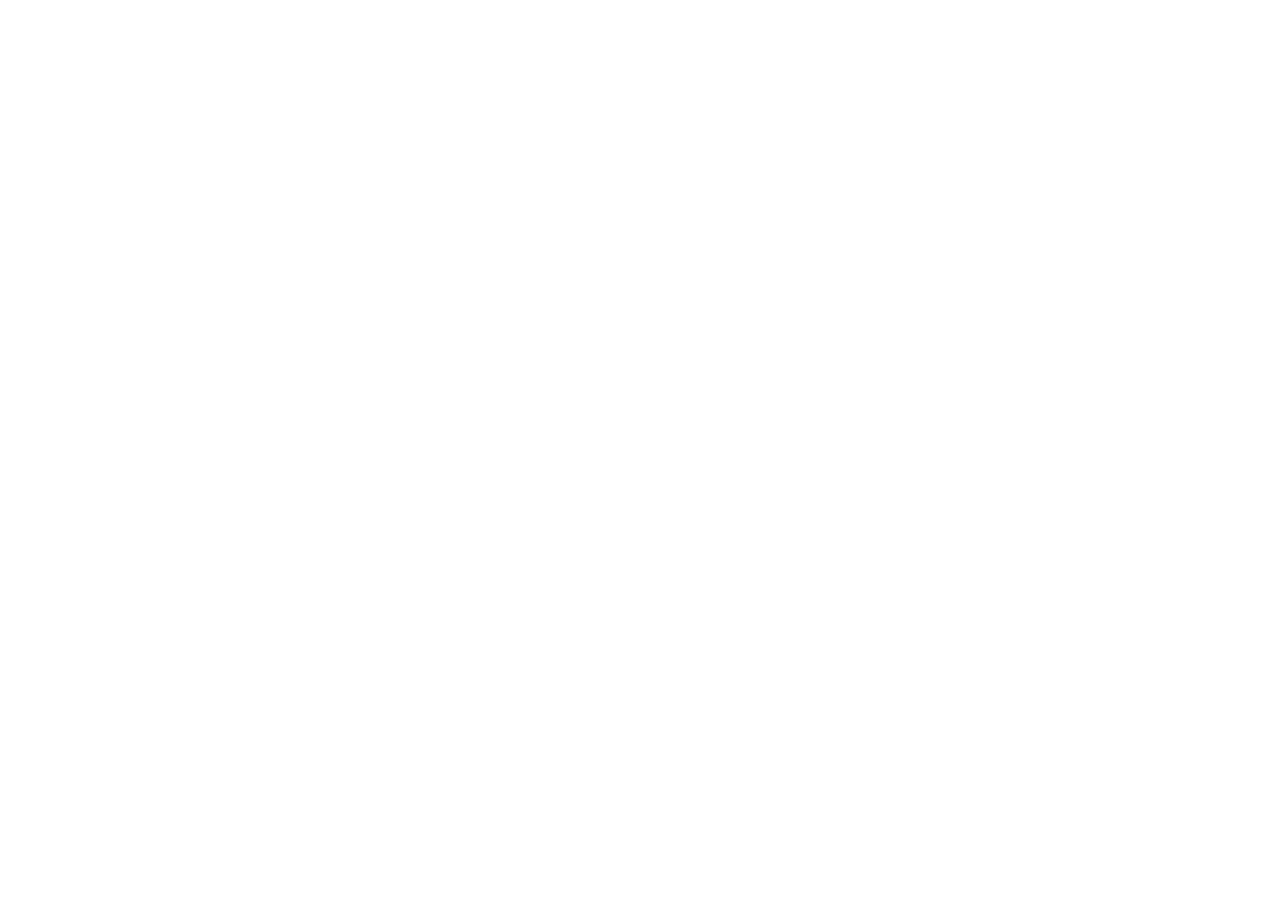
==== index2.html @ ff32eb43 "vazifa12" ====
<!DOCTYPE html>
<html lang="en">
<head>
    <meta charset="UTF-8">
    <meta http-equiv="X-UA-Compatible" content="IE=edge">
    <meta name="viewport" content="width=device-width, initial-scale=1.0">
    <title>NIN WEB</title>
    <link rel="stylesheet" href="css2/style.css">
</head>
<body>
    
</body>
</html>
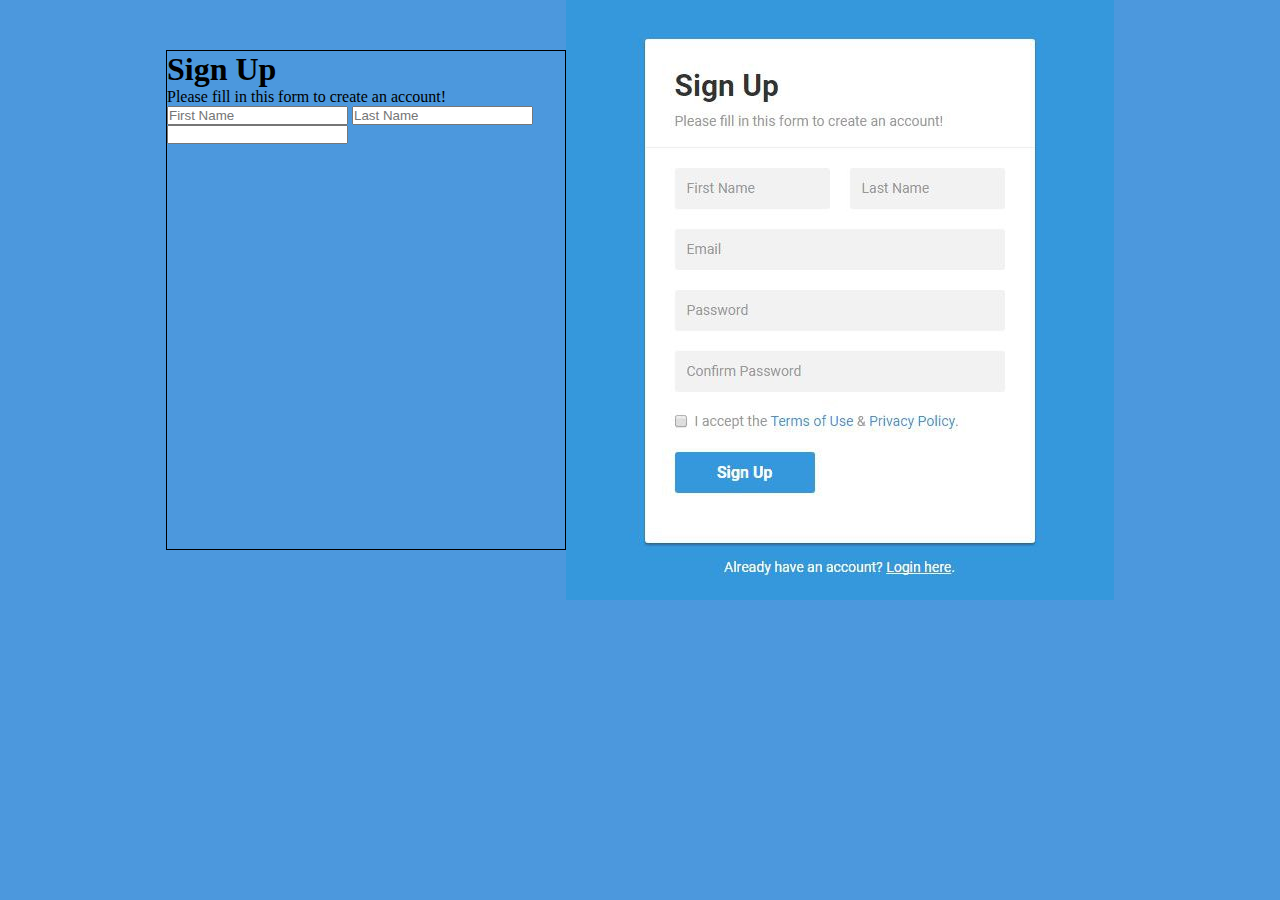
==== commit b72ef7ee: "iiiii" ====
--- a/index2.html
+++ b/index2.html
@@ -8,6 +8,21 @@
     <link rel="stylesheet" href="css2/style.css">
 </head>
 <body>
-    
+    <div class="card">
+        <div class="card1">
+            <h1>Sign Up</h1>
+            <p>Please fill in this form to create an account!</p>
+        </div>
+        <div class="card2">
+                <div class="input1">
+                    <input type="text" placeholder="First Name">
+                    <input type="text" placeholder="Last Name">
+                </div>
+                <div class="input2">
+                    <input type="text">
+                </div>
+        </div>
+    </div>
+    <img src="img/sign up.jpg" alt="">
 </body>
 </html>--- a/css2/style.css
+++ b/css2/style.css
@@ -0,0 +1,17 @@
+*{
+    padding: 0;
+    margin: 0;
+    box-sizing: border-box;
+}
+body{
+    height: 600px;
+    display: flex;
+    justify-content: center;
+    align-items: center;
+    background-color: #4C98DD;
+}
+.card{
+    width: 400px;
+    height: 500px;
+    border: 1px solid;
+}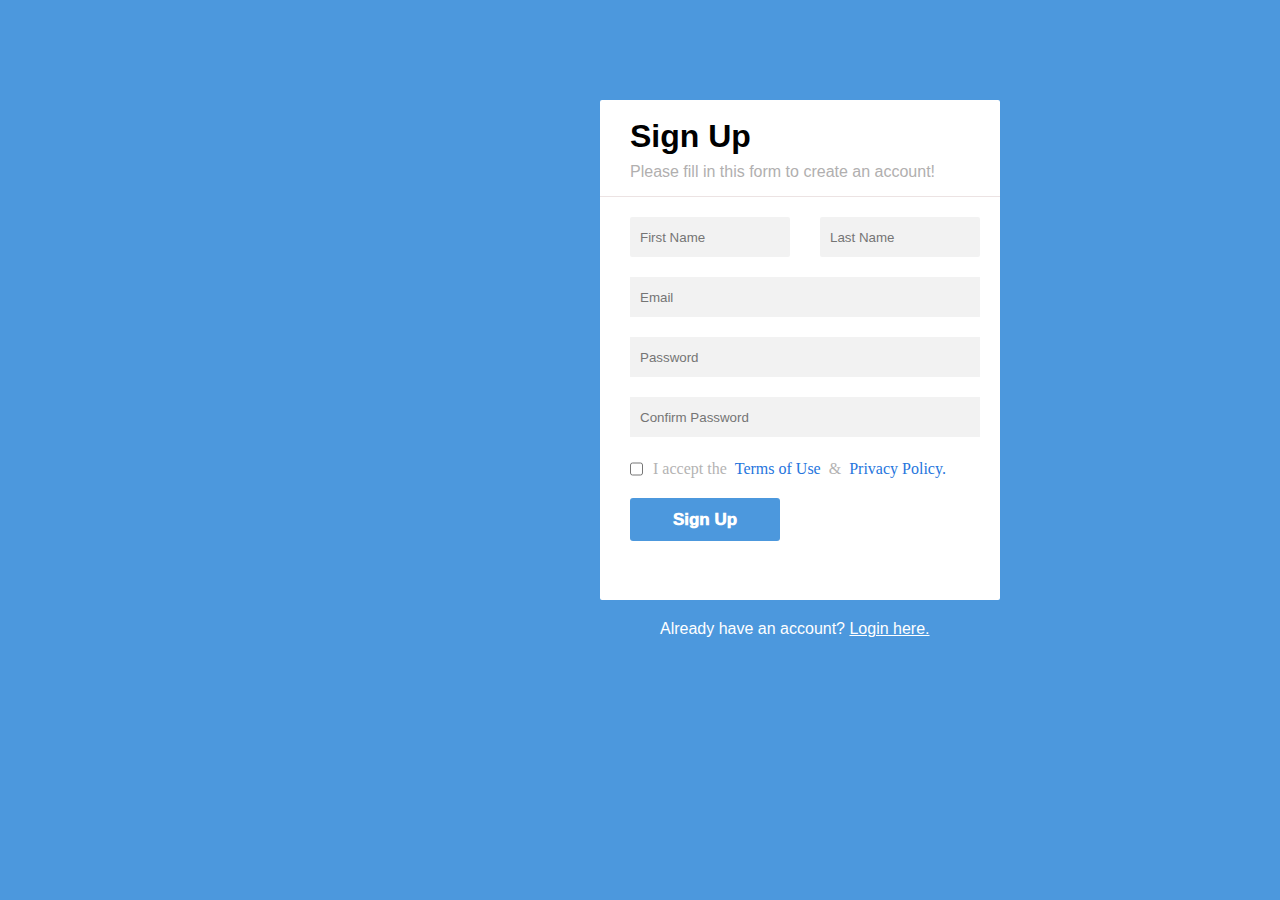
==== commit 028b26c4: "iiiii" ====
--- a/index2.html
+++ b/index2.html
@@ -13,16 +13,38 @@
             <h1>Sign Up</h1>
             <p>Please fill in this form to create an account!</p>
         </div>
-        <div class="card2">
-                <div class="input1">
-                    <input type="text" placeholder="First Name">
-                    <input type="text" placeholder="Last Name">
-                </div>
-                <div class="input2">
-                    <input type="text">
-                </div>
+       <div class="card2">
+           <div class="inp1">
+        <input type="text" placeholder="First Name">
+        <input type="text" placeholder="Last Name">
+           </div>
+           <div class="inp2">
+               <input type="text" placeholder="Email">
+           </div>
+           <div class="inp3">
+               <input type="text" placeholder="Password">
+           </div>
+           <div class="inp4">
+               <input type="text" placeholder="Confirm Password">
+           </div>
+           <div class="text">
+               <input type="checkbox">
+               <p style="color: rgb(180, 179, 179);" class="p1">I accept the</p>
+               <p style="color: rgb(37, 117, 221);" class="p2">Terms of Use</p>
+               <p style="color: rgb(180, 179, 179);" class="p3">&</p>
+               <p style="color:rgb(37, 117, 221); " class="p4">Privacy Policy.</p>
+           </div>
+           <div class="button1">
+               <button>Sign Up</button>
+           </div>
+       
+       </div> 
+    </div>
+        <div class="food">
+            <span style="color: white;">Already have an account?</span>
+            <a href="#" style="color: white;">Login here.</a>
         </div>
-    </div>
-    <img src="img/sign up.jpg" alt="">
+    
+    <!-- <img src="img/sign up.jpg" alt=""> -->
 </body>
 </html>--- a/css2/style.css
+++ b/css2/style.css
@@ -5,13 +5,112 @@
 }
 body{
     height: 600px;
-    display: flex;
-    justify-content: center;
-    align-items: center;
     background-color: #4C98DD;
+    padding-left: 600px;
+    padding-top:100px;
 }
 .card{
     width: 400px;
     height: 500px;
     border: 1px solid;
-}+    background-color: white;
+    border-radius: 2px;
+    border: none;
+    /* padding-left: 30px; */
+    padding-top: 18px;
+    /* border-bottom: 1px solid; */
+}
+.card1 h1{
+    padding-left: 30px;
+    font-family: 'Lucida Sans', 'Lucida Sans Regular', 'Lucida Grande', 'Lucida Sans Unicode', Geneva, Verdana, sans-serif;
+}
+.card1 p{
+    color:rgb(177, 175, 175);
+    padding-top: 8px;
+    border-bottom: 1px solid rgb(236, 227, 227);
+    padding-left: 30px;
+    padding-bottom:15px;
+    font-family: 'Lucida Sans', 'Lucida Sans Regular', 'Lucida Grande', 'Lucida Sans Unicode', Geneva, Verdana, sans-serif;
+}
+.inp1{
+    display: flex;
+    /* justify-content: space-evenly; */
+}
+.inp1 input{
+    width: 160px;
+    height: 40px;
+    margin-top:20px;
+    background-color: #F2F2F2;
+    border: none;
+    padding-left: 10px;
+    border-radius: 2px;
+    margin-left: 30px;
+}
+.inp2 input{
+    height: 40px;
+    width: 350px;
+    margin-left: 30px;
+    margin-top:20px;
+    background-color: #F2F2F2;
+    border: none;
+    padding-left: 10px;
+}
+.inp3 input{
+    height: 40px;
+    width: 350px;
+    margin-left: 30px;
+    margin-top:20px;
+    background-color: #F2F2F2;
+    border: none;
+    padding-left: 10px;
+}
+.inp4 input{
+    height: 40px;
+    width: 350px;
+    margin-left: 30px;
+    margin-top:20px;
+    background-color: #F2F2F2;
+    border: none;
+    padding-left: 10px;
+}
+.text{
+    display: flex;
+    margin-top:23px;
+}
+.text input{
+    margin-left: 30px;
+    font-family: 'Lucida Sans', 'Lucida Sans Regular', 'Lucida Grande', 'Lucida Sans Unicode', Geneva, Verdana, sans-serif;
+}
+.text .p1{
+    margin-left: 10px;
+}
+.text .p2{
+    margin-left: 8px;
+}
+
+.text .p3{
+    margin-left: 8px;
+}
+
+.text .p4{
+    margin-left: 8px;
+}
+.button1 button{
+    height: 43px;
+    width: 150px;
+    margin-left: 30px;
+    color: white;
+    background-color:#4C98DD;
+    border: none;
+    border-radius: 3px;
+    margin-top:20px;
+    font-size:17px;
+    font-family: 'Lucida Sans', 'Lucida Sans Regular', 'Lucida Grande', 'Lucida Sans Unicode', Geneva, Verdana, sans-serif;
+    font-weight: 1000;
+}
+.food{
+    padding-top: 20px;
+    padding-left:60px;
+    font-family: 'Lucida Sans', 'Lucida Sans Regular', 'Lucida Grande', 'Lucida Sans Unicode', Geneva, Verdana, sans-serif;
+}
+
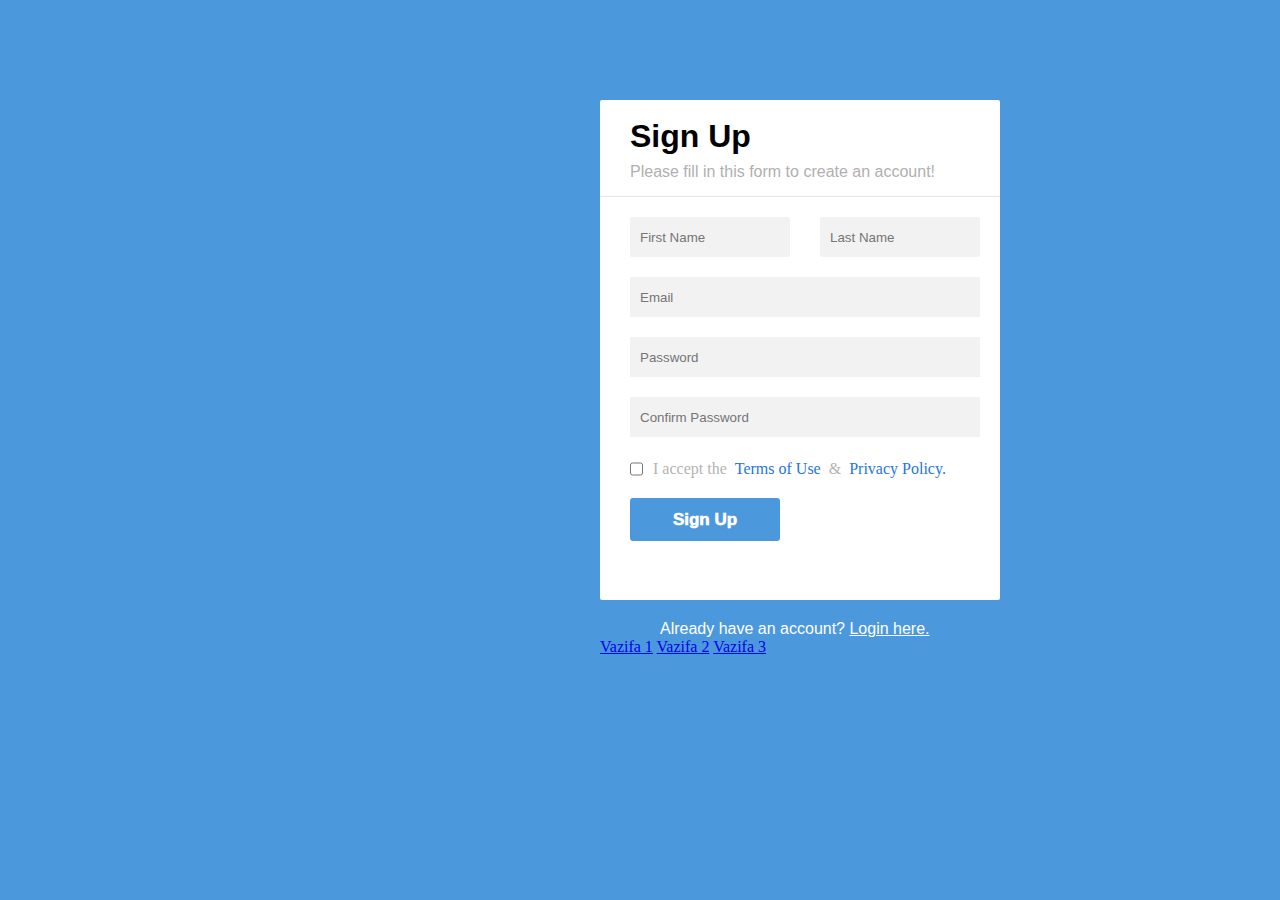
==== commit eb337ae3: "lesson12" ====
--- a/index2.html
+++ b/index2.html
@@ -22,7 +22,7 @@
                <input type="text" placeholder="Email">
            </div>
            <div class="inp3">
-               <input type="text" placeholder="Password">
+               <input type="password" placeholder="Password">
            </div>
            <div class="inp4">
                <input type="text" placeholder="Confirm Password">
@@ -44,7 +44,9 @@
             <span style="color: white;">Already have an account?</span>
             <a href="#" style="color: white;">Login here.</a>
         </div>
-    
+        <a href="index.html">Vazifa 1</a>
+        <a href="index2.html">Vazifa 2</a>
+        <a href="index3.html">Vazifa 3</a>
     <!-- <img src="img/sign up.jpg" alt=""> -->
 </body>
 </html>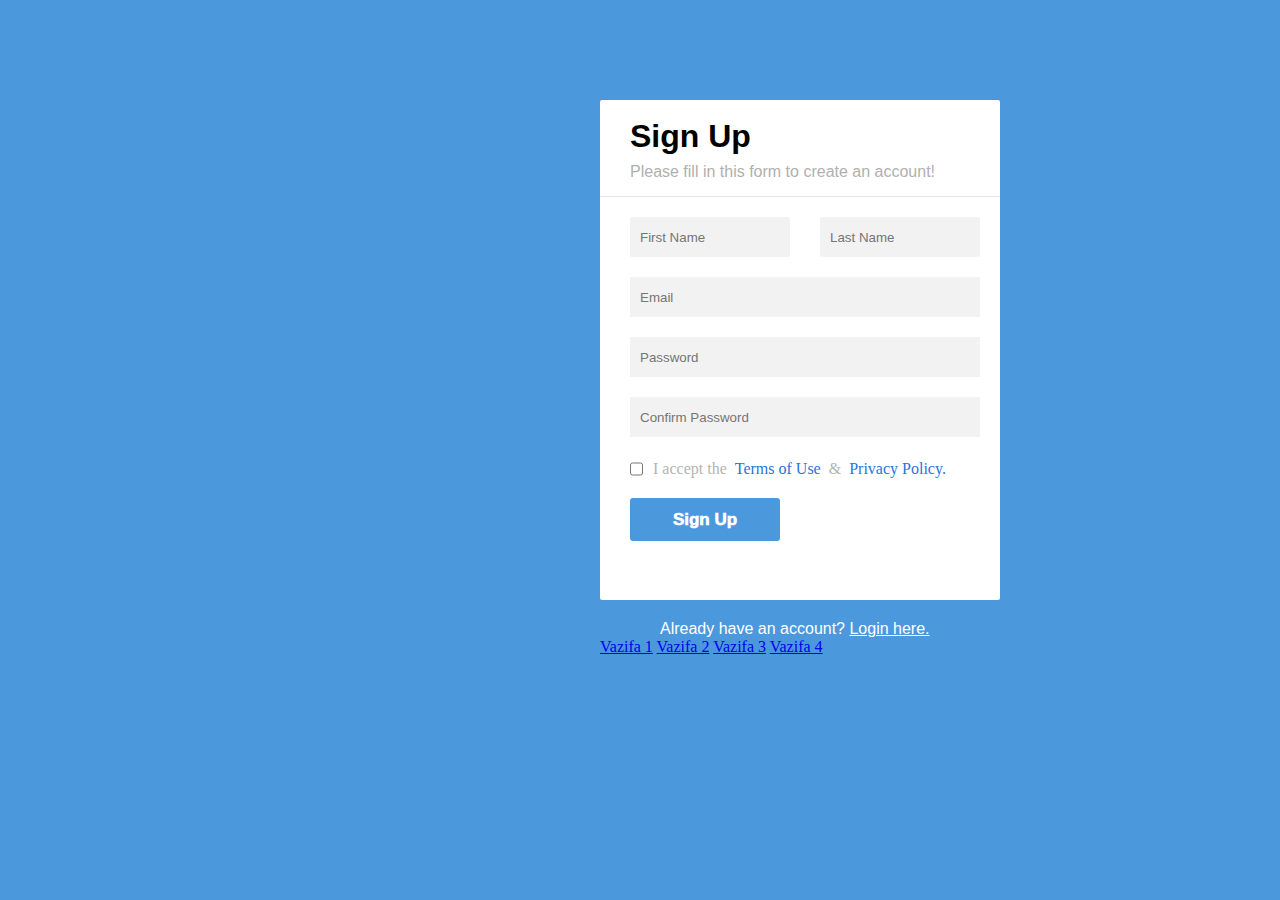
==== commit f6754796: "lesson 12" ====
--- a/index2.html
+++ b/index2.html
@@ -25,7 +25,7 @@
                <input type="password" placeholder="Password">
            </div>
            <div class="inp4">
-               <input type="text" placeholder="Confirm Password">
+               <input type="password" placeholder="Confirm Password">
            </div>
            <div class="text">
                <input type="checkbox">
@@ -47,6 +47,7 @@
         <a href="index.html">Vazifa 1</a>
         <a href="index2.html">Vazifa 2</a>
         <a href="index3.html">Vazifa 3</a>
+        <a href="index4.html">Vazifa 4</a>
     <!-- <img src="img/sign up.jpg" alt=""> -->
 </body>
 </html>